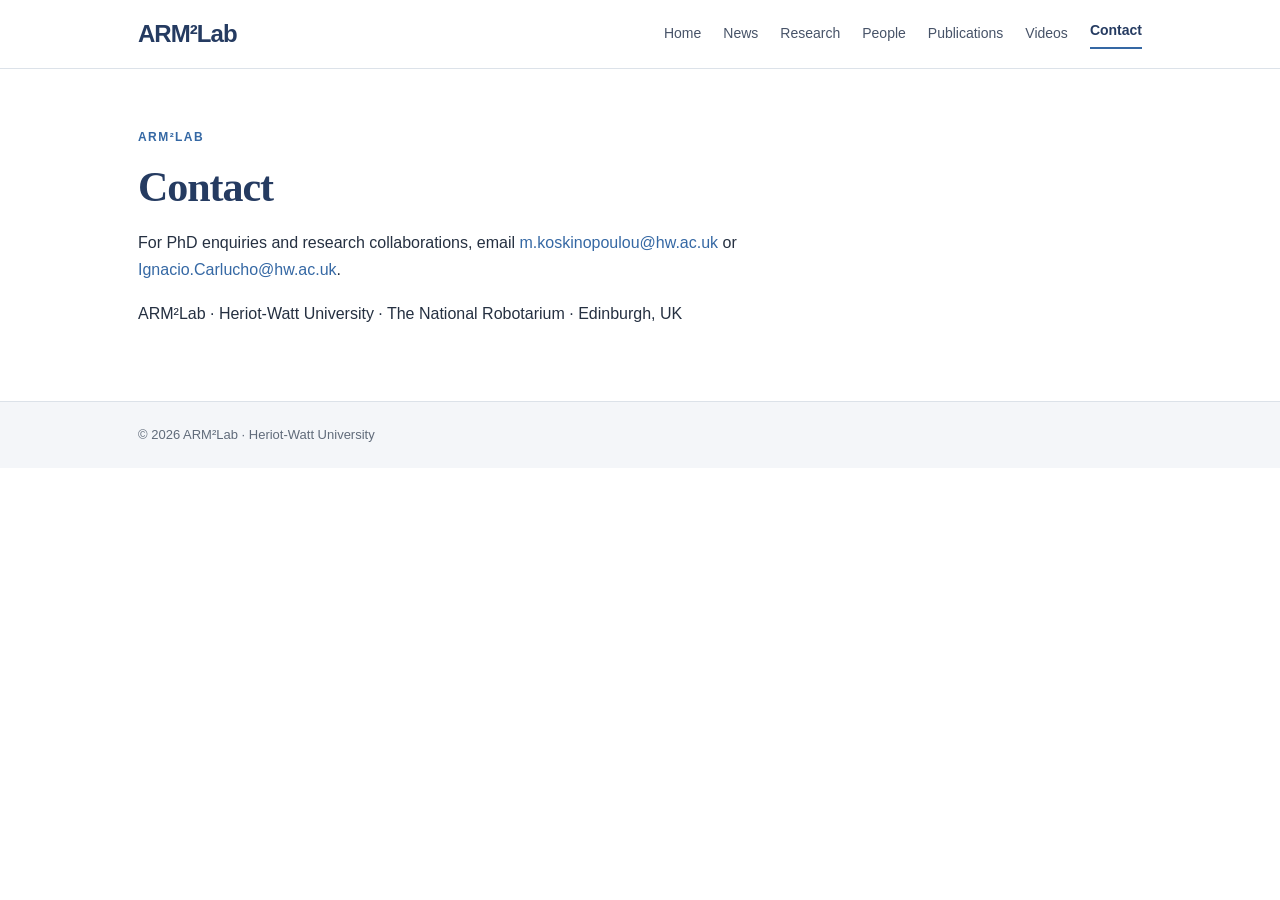
==== contact.html @ 86cf7fa6 "Add files via upload" ====
<!doctype html><html lang="en"><head><meta charset="utf-8"><meta name="viewport" content="width=device-width, initial-scale=1"><meta name="description" content="ARM²Lab, the Autonomous Robotic Manipulation and Multi-Agent Systems Lab at Heriot-Watt University and the National Robotarium."><link rel="stylesheet" href="style.css"><title>Contact | ARM²Lab</title></head><body><header class="site-header"><div class="container header-inner"><a class="brand" href="index.html">ARM²Lab</a><button class="menu-toggle" aria-label="Open menu" aria-expanded="false">☰</button><nav><a href="index.html">Home</a><a href="news.html">News</a><a href="research.html">Research</a><a href="people.html">People</a><a href="publications.html">Publications</a><a href="videos.html">Videos</a><a href="contact.html" aria-current="page">Contact</a></nav></div></header><main class="container"><div class="page-title"><p class="affiliation">ARM²LAB</p><h1>Contact</h1></div><section class="section contact" id="contact"><p>For PhD enquiries and research collaborations, email <a href="mailto:m.koskinopoulou@hw.ac.uk">m.koskinopoulou@hw.ac.uk</a> or <a href="mailto:Ignacio.Carlucho@hw.ac.uk">Ignacio.Carlucho@hw.ac.uk</a>.</p><p>ARM²Lab · Heriot-Watt University · The National Robotarium · Edinburgh, UK</p></section></main><footer><div class="container">© <span id="year"></span> ARM²Lab · Heriot-Watt University</div></footer><script src="data.js"></script><script src="script.js"></script></body></html>
---- style.css ----
:root{--text:#253041;--muted:#606b7a;--navy:#253b61;--blue:#3568a4;--border:#dce2e9;--light:#f4f6f9}*{box-sizing:border-box}html{scroll-behavior:smooth}body{margin:0;background:#fff;color:var(--text);font:16px/1.68 -apple-system,BlinkMacSystemFont,"Segoe UI",Roboto,Arial,sans-serif}a{color:var(--blue);text-decoration:none}a:hover{text-decoration:underline}.container{max-width:1060px;margin:0 auto;padding:0 28px}.site-header{background:#fff;border-bottom:1px solid var(--border);position:sticky;top:0;z-index:10}.header-inner{display:flex;align-items:center;justify-content:space-between;min-height:68px;gap:22px}.brand{font-size:24px;font-weight:700;color:var(--navy);letter-spacing:-.04em;white-space:nowrap}.brand:hover{text-decoration:none}nav{display:flex;gap:22px;align-items:center}nav a{font-size:14px;color:#475368}nav a:hover{color:var(--blue)}.menu-toggle{display:none}.intro{padding:74px 0 50px;max-width:890px}.affiliation{font-size:12px;letter-spacing:.12em;font-weight:700;color:var(--blue);margin:0 0 16px}h1,h2,h3,h4{font-family:Georgia,"Times New Roman",serif;font-weight:600}h1{font-size:clamp(33px,4.2vw,54px);line-height:1.17;letter-spacing:-.025em;color:var(--navy);margin:0 0 28px}h1 span{font-weight:400}p{margin:0 0 17px}.intro-text{font-size:19px;line-height:1.65;color:#38475a}.section{border-top:1px solid var(--border);padding:46px 0 56px;scroll-margin-top:75px}.section h2{font-size:31px;line-height:1.25;color:var(--navy);margin:0 0 23px}.section-lead{color:var(--muted);margin-top:-10px}.news-list,.paper-list{border-top:1px solid var(--border)}.news-item,.paper{display:grid;grid-template-columns:105px 1fr;gap:18px;padding:17px 0;border-bottom:1px solid var(--border)}.news-item time,.paper-year{font-size:13px;font-weight:700;color:var(--muted)}.news-item p,.paper p{margin:0}.research-grid{display:grid;grid-template-columns:repeat(2,1fr);gap:22px 38px;margin-top:26px}.research-grid article{padding:0 0 14px;border-bottom:1px solid var(--border)}.research-grid h3{font-size:20px;color:var(--navy);margin:0 0 8px}.research-grid p{color:var(--muted);font-size:15px;margin:0}.group-heading{font-size:21px;color:var(--navy);margin:30px 0 16px}.leaders{display:grid;grid-template-columns:repeat(2,1fr);gap:28px}.leader{display:flex;align-items:center;gap:17px}.portrait{width:96px;height:96px;flex:none;object-fit:cover;border-radius:50%;background:var(--light)}.initials{display:grid;place-items:center;font:600 25px Georgia,serif;color:var(--navy);border:1px solid var(--border)}.leader h4,.member h4{font-size:18px;line-height:1.25;margin:0 0 5px}.leader p,.member p{color:var(--muted);font-size:14px;line-height:1.45;margin:0}.member-grid{display:grid;grid-template-columns:repeat(3,1fr);gap:22px 26px}.member{display:flex;align-items:center;gap:13px;padding:14px 0;border-top:1px solid var(--border)}.member .portrait{width:68px;height:68px}.member .initials{font-size:17px}.paper{grid-template-columns:60px 1fr}.paper h3{font:600 17px/1.4 -apple-system,BlinkMacSystemFont,"Segoe UI",Roboto,Arial,sans-serif;margin:0 0 4px}.paper p{font-size:14px;color:var(--muted)}.more-link{margin-top:20px;font-size:14px}.video-list{display:grid;grid-template-columns:repeat(3,1fr);gap:18px}.video-item{border:1px solid var(--border);background:var(--light);padding:18px;min-height:125px}.video-item small{font-size:11px;color:var(--muted);text-transform:uppercase;letter-spacing:.08em}.video-item h3{font-size:18px;line-height:1.3;margin:12px 0 0}.contact p{max-width:780px}footer{background:var(--light);border-top:1px solid var(--border);padding:22px 0;color:var(--muted);font-size:13px}@media(max-width:850px){nav{gap:12px}nav a{font-size:12px}.member-grid{grid-template-columns:repeat(2,1fr)}}@media(max-width:650px){.container{padding:0 20px}.header-inner{min-height:62px}.menu-toggle{display:block;background:transparent;border:0;font-size:24px;color:var(--navy);cursor:pointer}nav{display:none;position:absolute;top:62px;left:0;right:0;padding:10px 20px 18px;background:white;border-bottom:1px solid var(--border);flex-direction:column;align-items:stretch;gap:0}nav.open{display:flex}nav a{padding:9px 0;font-size:15px}.intro{padding:50px 0 34px}h1{font-size:36px}.section{padding:36px 0 44px}.research-grid,.leaders,.member-grid,.video-list{grid-template-columns:1fr}.news-item{grid-template-columns:85px 1fr;gap:8px}.member{padding:10px 0}}

nav a[aria-current="page"]{color:var(--navy);font-weight:700;border-bottom:2px solid var(--blue);padding-bottom:4px}.page-title{padding:58px 0 18px}.page-title h1{margin:0;font-size:42px}.page-title+.section{border-top:0;padding-top:0}.home-links{border-top:1px solid var(--border);padding:42px 0 52px}.home-links h2{font-size:31px;color:var(--navy);margin:0 0 18px}.home-links .research-grid{margin-top:0}@media(max-width:650px){nav a[aria-current="page"]{border:0}.page-title{padding:40px 0 12px}}
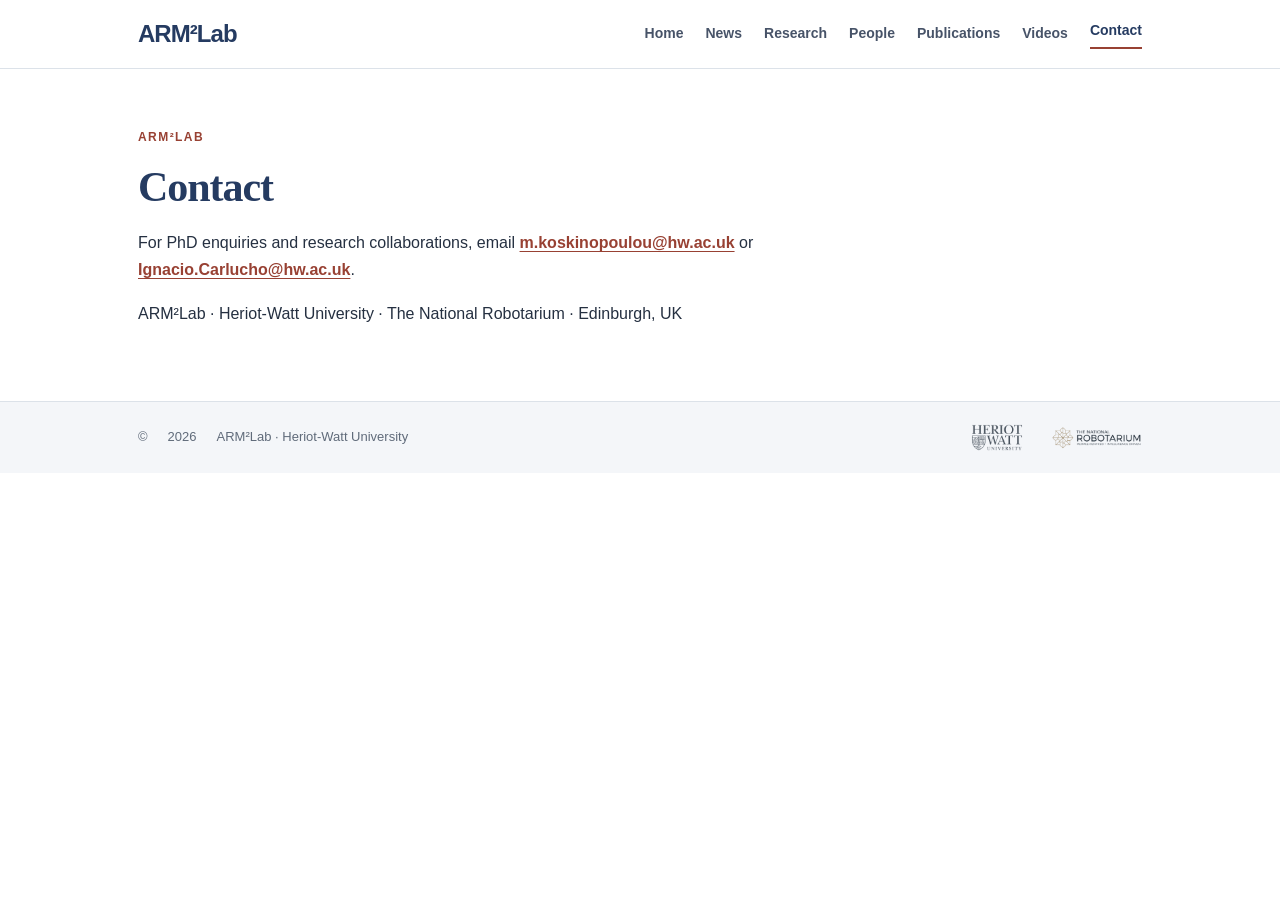
==== commit 1fad5d6c: "Add files via upload" ====
--- a/contact.html
+++ b/contact.html
@@ -1 +1 @@
-<!doctype html><html lang="en"><head><meta charset="utf-8"><meta name="viewport" content="width=device-width, initial-scale=1"><meta name="description" content="ARM²Lab, the Autonomous Robotic Manipulation and Multi-Agent Systems Lab at Heriot-Watt University and the National Robotarium."><link rel="stylesheet" href="style.css"><title>Contact | ARM²Lab</title></head><body><header class="site-header"><div class="container header-inner"><a class="brand" href="index.html">ARM²Lab</a><button class="menu-toggle" aria-label="Open menu" aria-expanded="false">☰</button><nav><a href="index.html">Home</a><a href="news.html">News</a><a href="research.html">Research</a><a href="people.html">People</a><a href="publications.html">Publications</a><a href="videos.html">Videos</a><a href="contact.html" aria-current="page">Contact</a></nav></div></header><main class="container"><div class="page-title"><p class="affiliation">ARM²LAB</p><h1>Contact</h1></div><section class="section contact" id="contact"><p>For PhD enquiries and research collaborations, email <a href="mailto:m.koskinopoulou@hw.ac.uk">m.koskinopoulou@hw.ac.uk</a> or <a href="mailto:Ignacio.Carlucho@hw.ac.uk">Ignacio.Carlucho@hw.ac.uk</a>.</p><p>ARM²Lab · Heriot-Watt University · The National Robotarium · Edinburgh, UK</p></section></main><footer><div class="container">© <span id="year"></span> ARM²Lab · Heriot-Watt University</div></footer><script src="data.js"></script><script src="script.js"></script></body></html>+<!doctype html><html lang="en"><head><meta charset="utf-8"><meta name="viewport" content="width=device-width, initial-scale=1"><meta name="description" content="ARM²Lab, the Autonomous Robotic Manipulation and Multi-Agent Systems Lab at Heriot-Watt University and the National Robotarium."><link rel="stylesheet" href="style.css"><title>Contact | ARM²Lab</title><link rel="icon" type="image/png" href="images/favicon.png"><meta property="og:type" content="website"><meta property="og:title" content="Contact · ARM²Lab"><meta property="og:description" content="Research in robotic manipulation, computer vision and multi-agent systems at Heriot-Watt University and the National Robotarium."><meta property="og:url" content="https://kskmar.github.io/arm2lab/contact.html"><meta property="og:image" content="https://kskmar.github.io/arm2lab/images/social-preview.png"><meta property="og:image:width" content="1200"><meta property="og:image:height" content="630"><meta name="twitter:card" content="summary_large_image"></head><body><header class="site-header"><div class="container header-inner"><a class="brand" href="index.html">ARM²Lab</a><button class="menu-toggle" aria-label="Open menu" aria-expanded="false">☰</button><nav><a href="index.html">Home</a><a href="news.html">News</a><a href="research.html">Research</a><a href="people.html">People</a><a href="publications.html">Publications</a><a href="videos.html">Videos</a><a href="contact.html" aria-current="page">Contact</a></nav></div></header><main class="container"><div class="page-title"><p class="affiliation">ARM²LAB</p><h1>Contact</h1></div><section class="section contact" id="contact"><p>For PhD enquiries and research collaborations, email <a href="mailto:m.koskinopoulou@hw.ac.uk">m.koskinopoulou@hw.ac.uk</a> or <a href="mailto:Ignacio.Carlucho@hw.ac.uk">Ignacio.Carlucho@hw.ac.uk</a>.</p><p>ARM²Lab · Heriot-Watt University · The National Robotarium · Edinburgh, UK</p></section></main><footer><div class="container">© <span id="year"></span> ARM²Lab · Heriot-Watt University</div></footer><script src="data.js"></script><script src="script.js"></script></body></html>
--- a/style.css
+++ b/style.css
@@ -1,3 +1,19 @@
 :root{--text:#253041;--muted:#606b7a;--navy:#253b61;--blue:#3568a4;--border:#dce2e9;--light:#f4f6f9}*{box-sizing:border-box}html{scroll-behavior:smooth}body{margin:0;background:#fff;color:var(--text);font:16px/1.68 -apple-system,BlinkMacSystemFont,"Segoe UI",Roboto,Arial,sans-serif}a{color:var(--blue);text-decoration:none}a:hover{text-decoration:underline}.container{max-width:1060px;margin:0 auto;padding:0 28px}.site-header{background:#fff;border-bottom:1px solid var(--border);position:sticky;top:0;z-index:10}.header-inner{display:flex;align-items:center;justify-content:space-between;min-height:68px;gap:22px}.brand{font-size:24px;font-weight:700;color:var(--navy);letter-spacing:-.04em;white-space:nowrap}.brand:hover{text-decoration:none}nav{display:flex;gap:22px;align-items:center}nav a{font-size:14px;color:#475368}nav a:hover{color:var(--blue)}.menu-toggle{display:none}.intro{padding:74px 0 50px;max-width:890px}.affiliation{font-size:12px;letter-spacing:.12em;font-weight:700;color:var(--blue);margin:0 0 16px}h1,h2,h3,h4{font-family:Georgia,"Times New Roman",serif;font-weight:600}h1{font-size:clamp(33px,4.2vw,54px);line-height:1.17;letter-spacing:-.025em;color:var(--navy);margin:0 0 28px}h1 span{font-weight:400}p{margin:0 0 17px}.intro-text{font-size:19px;line-height:1.65;color:#38475a}.section{border-top:1px solid var(--border);padding:46px 0 56px;scroll-margin-top:75px}.section h2{font-size:31px;line-height:1.25;color:var(--navy);margin:0 0 23px}.section-lead{color:var(--muted);margin-top:-10px}.news-list,.paper-list{border-top:1px solid var(--border)}.news-item,.paper{display:grid;grid-template-columns:105px 1fr;gap:18px;padding:17px 0;border-bottom:1px solid var(--border)}.news-item time,.paper-year{font-size:13px;font-weight:700;color:var(--muted)}.news-item p,.paper p{margin:0}.research-grid{display:grid;grid-template-columns:repeat(2,1fr);gap:22px 38px;margin-top:26px}.research-grid article{padding:0 0 14px;border-bottom:1px solid var(--border)}.research-grid h3{font-size:20px;color:var(--navy);margin:0 0 8px}.research-grid p{color:var(--muted);font-size:15px;margin:0}.group-heading{font-size:21px;color:var(--navy);margin:30px 0 16px}.leaders{display:grid;grid-template-columns:repeat(2,1fr);gap:28px}.leader{display:flex;align-items:center;gap:17px}.portrait{width:96px;height:96px;flex:none;object-fit:cover;border-radius:50%;background:var(--light)}.initials{display:grid;place-items:center;font:600 25px Georgia,serif;color:var(--navy);border:1px solid var(--border)}.leader h4,.member h4{font-size:18px;line-height:1.25;margin:0 0 5px}.leader p,.member p{color:var(--muted);font-size:14px;line-height:1.45;margin:0}.member-grid{display:grid;grid-template-columns:repeat(3,1fr);gap:22px 26px}.member{display:flex;align-items:center;gap:13px;padding:14px 0;border-top:1px solid var(--border)}.member .portrait{width:68px;height:68px}.member .initials{font-size:17px}.paper{grid-template-columns:60px 1fr}.paper h3{font:600 17px/1.4 -apple-system,BlinkMacSystemFont,"Segoe UI",Roboto,Arial,sans-serif;margin:0 0 4px}.paper p{font-size:14px;color:var(--muted)}.more-link{margin-top:20px;font-size:14px}.video-list{display:grid;grid-template-columns:repeat(3,1fr);gap:18px}.video-item{border:1px solid var(--border);background:var(--light);padding:18px;min-height:125px}.video-item small{font-size:11px;color:var(--muted);text-transform:uppercase;letter-spacing:.08em}.video-item h3{font-size:18px;line-height:1.3;margin:12px 0 0}.contact p{max-width:780px}footer{background:var(--light);border-top:1px solid var(--border);padding:22px 0;color:var(--muted);font-size:13px}@media(max-width:850px){nav{gap:12px}nav a{font-size:12px}.member-grid{grid-template-columns:repeat(2,1fr)}}@media(max-width:650px){.container{padding:0 20px}.header-inner{min-height:62px}.menu-toggle{display:block;background:transparent;border:0;font-size:24px;color:var(--navy);cursor:pointer}nav{display:none;position:absolute;top:62px;left:0;right:0;padding:10px 20px 18px;background:white;border-bottom:1px solid var(--border);flex-direction:column;align-items:stretch;gap:0}nav.open{display:flex}nav a{padding:9px 0;font-size:15px}.intro{padding:50px 0 34px}h1{font-size:36px}.section{padding:36px 0 44px}.research-grid,.leaders,.member-grid,.video-list{grid-template-columns:1fr}.news-item{grid-template-columns:85px 1fr;gap:8px}.member{padding:10px 0}}
 
 nav a[aria-current="page"]{color:var(--navy);font-weight:700;border-bottom:2px solid var(--blue);padding-bottom:4px}.page-title{padding:58px 0 18px}.page-title h1{margin:0;font-size:42px}.page-title+.section{border-top:0;padding-top:0}.home-links{border-top:1px solid var(--border);padding:42px 0 52px}.home-links h2{font-size:31px;color:var(--navy);margin:0 0 18px}.home-links .research-grid{margin-top:0}@media(max-width:650px){nav a[aria-current="page"]{border:0}.page-title{padding:40px 0 12px}}
+
+.publication-intro{max-width:750px;color:var(--muted);margin-top:12px}.publication-year{margin:0 0 36px}.publication-year>h2{font:600 24px Georgia,serif;color:var(--navy);margin:0;padding:8px 0 11px;border-bottom:1px solid var(--border)}.publication-year .paper{display:block;padding:16px 0}.publication-year .paper h3{margin:0 0 5px}.shared-badge{display:inline-block;margin-left:8px;color:var(--navy);font-size:12px;font-weight:600}.paper-links{display:flex;gap:16px;margin-top:7px;font-size:13px;font-weight:600}.paper-links a{white-space:nowrap}
+.publication-year .paper .paper-authors{color:var(--text);font-size:14px;line-height:1.5;margin:0 0 3px}
+.video-list{display:grid;grid-template-columns:repeat(2,minmax(0,1fr));gap:28px}.video-card{border:1px solid var(--border);background:#fff}.video-frame{position:relative;aspect-ratio:16/9;background:#17243b;overflow:hidden}.video-frame iframe,.video-play{width:100%;height:100%;border:0}.video-play{display:block;position:relative;background:#17243b;padding:0;cursor:pointer}.video-play img{width:100%;height:100%;object-fit:cover;display:block;opacity:.91;transition:transform .25s,opacity .25s}.video-play:hover img,.video-play:focus-visible img{transform:scale(1.04);opacity:1}.play-symbol{position:absolute;left:50%;top:50%;transform:translate(-50%,-50%);display:grid;place-items:center;width:66px;height:48px;border-radius:13px;background:#cf2434;color:white;font-size:22px;padding-left:3px;box-shadow:0 5px 20px #0006}.video-caption{padding:18px 20px 22px}.video-label{font-size:11px;font-weight:700;letter-spacing:.1em;text-transform:uppercase;color:var(--blue)}.video-caption h3{font-size:21px;line-height:1.3;color:var(--navy);margin:6px 0 10px}.video-caption a{font-size:13px;font-weight:600}@media(max-width:650px){.video-list{grid-template-columns:1fr;gap:20px}}
+.research-grid article{display:flex;flex-direction:column}.research-video{margin-top:15px}.research-video .video-frame{border:1px solid var(--border)}.research-grid .research-video-title{color:var(--text);font-weight:600;font-size:14px;line-height:1.4;margin:10px 0 3px}.research-video>a{font-size:13px;font-weight:600}
+.affiliation-logos{display:flex;align-items:center;gap:34px;margin-top:28px;padding-top:24px;border-top:1px solid var(--border)}.affiliation-logos a,.footer-logos a{display:inline-flex;align-items:center}.affiliation-logos img{display:block;width:auto;object-fit:contain;max-width:100%}.affiliation-logos .hwu-logo{height:49px}.affiliation-logos .nr-logo{height:44px}.footer-logos{display:flex;align-items:center;gap:28px;margin-bottom:17px}.footer-logos img{display:block;width:auto;height:27px;max-width:100%;object-fit:contain}.footer-logos a:last-child img{height:25px}@media(max-width:650px){.affiliation-logos{gap:18px;flex-wrap:wrap}.affiliation-logos .hwu-logo{height:37px}.affiliation-logos .nr-logo{height:35px}.footer-logos{gap:17px;flex-wrap:wrap}.footer-logos img{height:22px}.footer-logos a:last-child img{height:20px}}
+.leader .leader-photo{width:112px;height:112px;object-fit:cover;border:1px solid var(--border)}.leader .maria-photo{object-position:50% 31%}.leader .ignacio-photo{object-position:50% 28%}@media(max-width:650px){.leader .leader-photo{width:96px;height:96px}}
+.home-gallery{border-top:1px solid var(--border);padding:42px 0 48px}.home-gallery h2{font-size:31px;color:var(--navy);margin:0 0 18px}.home-gallery-grid{display:grid;grid-template-columns:repeat(2,minmax(0,1fr));gap:22px}.home-gallery figure{margin:0}.home-gallery img{display:block;width:100%;aspect-ratio:1.6;object-fit:cover;background:var(--light)}.home-gallery figcaption{font-size:14px;color:var(--muted);margin-top:8px}.news-video-link{display:inline-block;margin-left:12px;font-size:13px;font-weight:600}.undated-honours{padding-top:30px}.undated-honours h2{font-size:23px;margin:0 0 8px}.undated-honours ul{margin:0;padding-left:20px;color:var(--muted)}@media(max-width:650px){.home-gallery-grid{grid-template-columns:1fr}.news-video-link{margin-left:0;display:block}}
+.intro{padding-top:46px}.intro h1{font-size:clamp(33px,3.6vw,45px);max-width:930px}.intro>.affiliation-logos{border:0;margin:0 0 30px;padding:0;gap:32px}.intro>.affiliation-logos .hwu-logo{height:64px}.intro>.affiliation-logos .nr-logo{height:58px}.leader .leader-photo{width:144px;height:144px;border-radius:8px;object-fit:cover}.leader .maria-photo{object-position:50% 29%}.leader .ignacio-photo{object-position:50% 24%}@media(max-width:650px){.intro{padding-top:34px}.intro>.affiliation-logos{gap:20px;margin-bottom:26px}.intro>.affiliation-logos .hwu-logo{height:48px}.intro>.affiliation-logos .nr-logo{height:43px}.leader .leader-photo{width:116px;height:116px}}
+:root{--blue:#984133}main a{font-weight:600;text-decoration:underline;text-decoration-thickness:1px;text-underline-offset:3px}main a:hover{color:#672b2c}nav a{font-weight:600}
+.intro{padding-top:70px}.intro>.affiliation-line{gap:28px;margin:0 0 24px;padding:0;border:0}.intro>.affiliation-line .hwu-logo{height:42px}.intro>.affiliation-line .nr-logo{height:38px}.news-item p{color:var(--text)}.news-item .news-detail-link{display:inline-block;margin-left:9px;font-size:13px;white-space:nowrap}@media(max-width:650px){.intro{padding-top:45px}.intro>.affiliation-line{gap:18px}.intro>.affiliation-line .hwu-logo{height:34px}.intro>.affiliation-line .nr-logo{height:31px}.news-item .news-detail-link{margin-left:7px}}
+.intro{padding-top:16px}.hero-meta{display:flex;align-items:flex-end;justify-content:space-between;gap:24px;border-bottom:1px solid var(--border);padding:0 0 13px;margin:0 0 15px}.hero-meta .affiliation{margin:0 0 8px;white-space:nowrap}.hero-meta .affiliation-logos{display:flex;align-items:center;gap:24px;margin:0;padding:0;border:0;flex:none}.hero-meta .hwu-logo{height:55px}.hero-meta .nr-logo{height:47px}.intro h1{margin-bottom:25px}@media(max-width:760px){.hero-meta{align-items:flex-start;flex-direction:column;gap:12px}.hero-meta .affiliation{white-space:normal;margin:0}.hero-meta .hwu-logo{height:45px}.hero-meta .nr-logo{height:39px}}@media(max-width:650px){.intro{padding-top:18px}.hero-meta .affiliation-logos{gap:18px}.hero-meta .hwu-logo{height:40px}.hero-meta .nr-logo{height:35px}}
+.intro{max-width:none}.intro>p{max-width:890px}
+footer .container{display:flex;align-items:center;justify-content:space-between;gap:20px;flex-wrap:wrap}
+footer .footer-logos{order:1;margin:0 0 0 auto;justify-content:flex-end}
+@media(max-width:650px){footer .container{align-items:flex-start}footer .footer-logos{gap:14px}}
